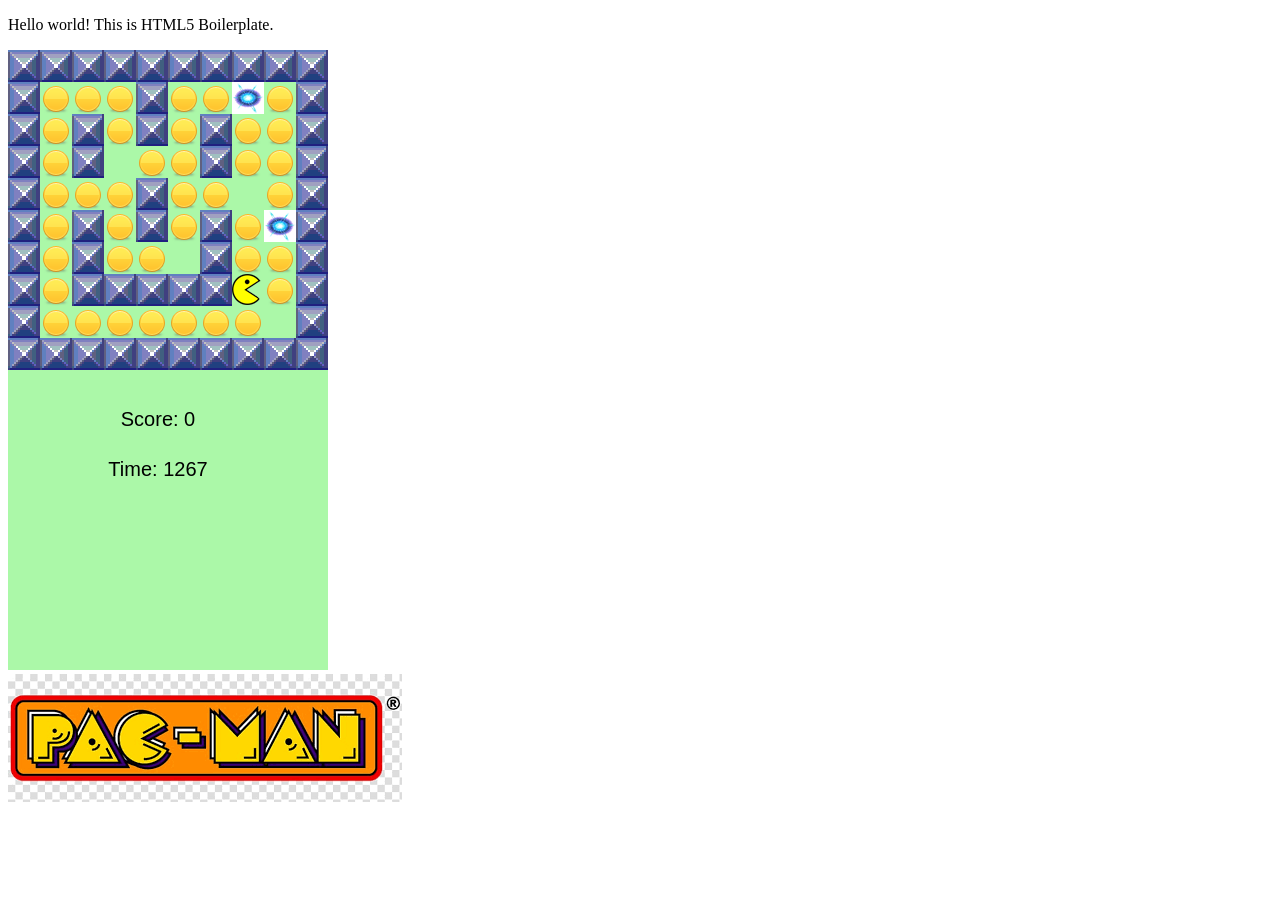
==== index.html @ a16a70f2 "1 commit develop ok" ====
<!doctype html>
<html class="no-js" lang="">

<head>
  <meta charset="utf-8">
  <meta name="viewport" content="width=device-width, initial-scale=1">
  <title></title>
  <link rel="stylesheet" href="css/style.css">
  <meta name="description" content="">

  <meta property="og:title" content="">
  <meta property="og:type" content="">
  <meta property="og:url" content="">
  <meta property="og:image" content="">
  <meta property="og:image:alt" content="">

  <link rel="icon" href="/favicon.ico" sizes="any">
  <link rel="icon" href="/icon.svg" type="image/svg+xml">
  <link rel="apple-touch-icon" href="icon.png">

  <link rel="manifest" href="site.webmanifest">
  <meta name="theme-color" content="#fafafa">
  <!-- Place favicon.ico in the root directory -->
  <script src="js/libraries/p5.min.js" type="module"></script>
  <script src="js/libraries/addons/p5.sound.js" type="module"></script>
  <script src="js/sketch2.js" type="module"></script>
</head>

<body>

  <!-- Add your site or application content here -->
  <p>Hello world! This is HTML5 Boilerplate.</p>
  <div id="sketch-pacman"></div>
  <div id="error-holder"></div>
<!--<media src="/error.gif" alt="Error de carga">-->
  <img src="media/pac.png" alt="pacman">

</body>

</html>
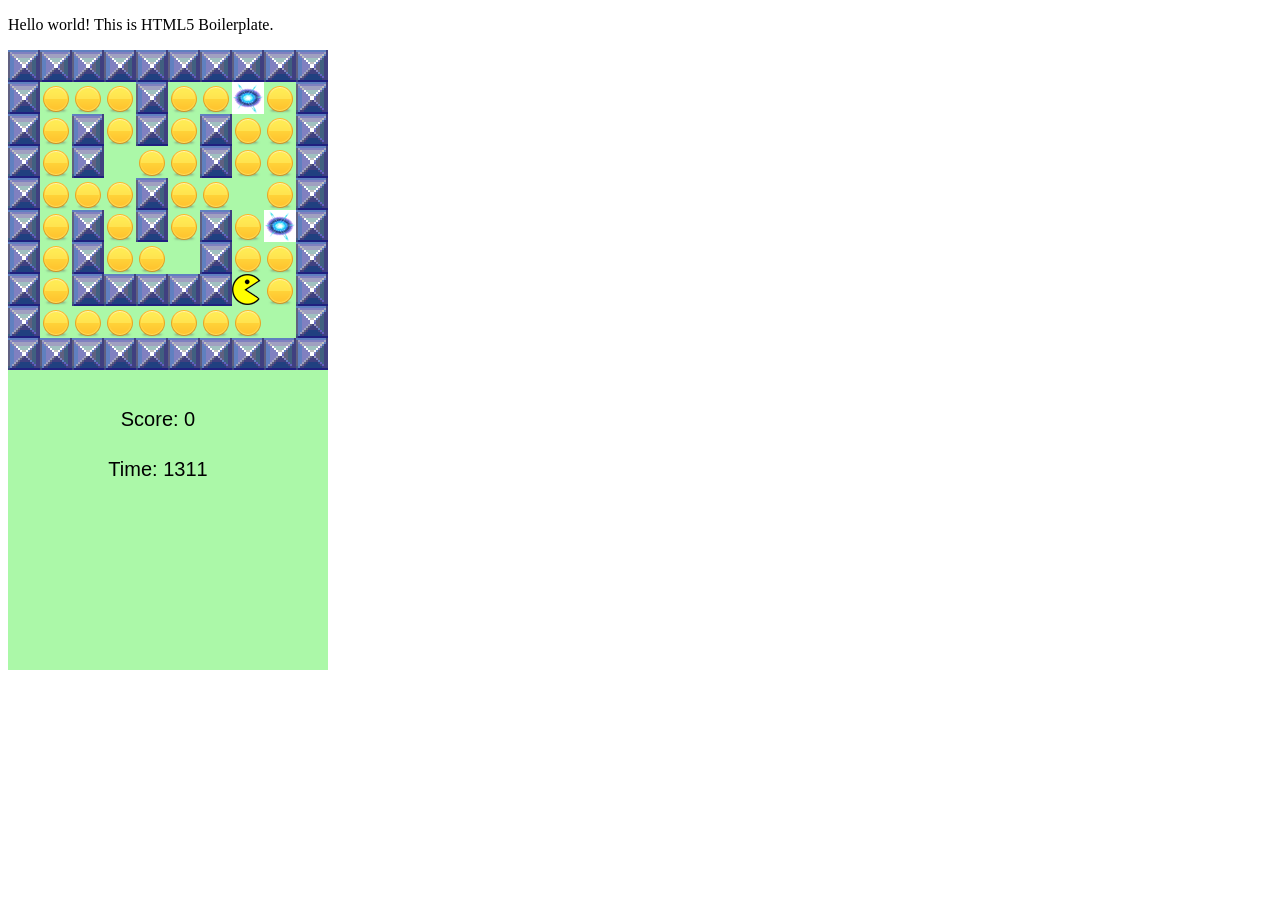
==== commit fc99f2c7: "Aplicar imatge fons OK" ====
--- a/index.html
+++ b/index.html
@@ -33,7 +33,7 @@
   <div id="sketch-pacman"></div>
   <div id="error-holder"></div>
 <!--<media src="/error.gif" alt="Error de carga">-->
-  <img src="media/pac.png" alt="pacman">
+ <!-- <img src="media/pac.png" alt="pacman">-->
 
 </body>
 
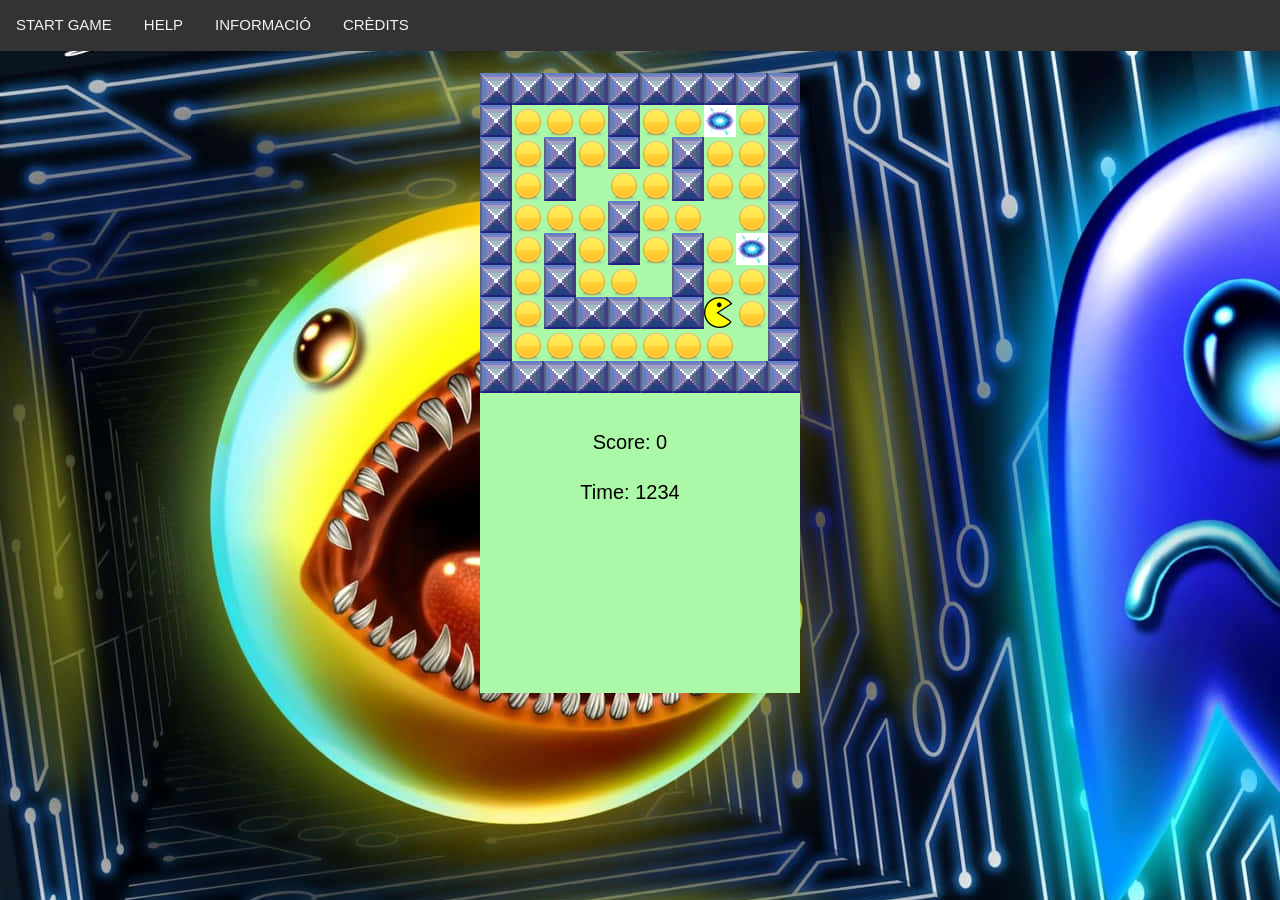
==== commit 49153be6: "Header acabat Ok" ====
--- a/index.html
+++ b/index.html
@@ -4,7 +4,8 @@
 <head>
   <meta charset="utf-8">
   <meta name="viewport" content="width=device-width, initial-scale=1">
-  <title></title>
+  <title>Pacman</title>
+  <link rel="stylesheet" href="https://www.w3schools.com/w3css/4/w3.css">
   <link rel="stylesheet" href="css/style.css">
   <meta name="description" content="">
 
@@ -24,17 +25,44 @@
   <script src="js/libraries/p5.min.js" type="module"></script>
   <script src="js/libraries/addons/p5.sound.js" type="module"></script>
   <script src="js/sketch2.js" type="module"></script>
+  <style>
+    body {
+      justify-content: center;
+      align-items: center;
+      height: 100vh;
+      margin: 0;
+      background-image: url('media/pacman-wallpaper.jpg');
+    }
+
+    #sketch-pacman {
+      display: flex;
+      justify-content: center;
+      align-items: center;
+    }
+
+    #error-holder {
+      display: flex;
+      justify-content: center;
+      align-items: center;
+      color: white;
+      font-size: 2rem;
+    }
+  </style>
 </head>
-
-<body>
+<!--header-->
+<div class="topnav">
+  <a href="index.html">START GAME</a>
+  <a href="help.html">HELP</a>
+  <a href="informacio.html">INFORMACIÓ</a>
+  <a href="credits.html">CRÈDITS</a>
+</div>
+<br>
 
   <!-- Add your site or application content here -->
-  <p>Hello world! This is HTML5 Boilerplate.</p>
   <div id="sketch-pacman"></div>
   <div id="error-holder"></div>
 <!--<media src="/error.gif" alt="Error de carga">-->
  <!-- <img src="media/pac.png" alt="pacman">-->
 
 </body>
-
 </html>
--- a/css/style.css
+++ b/css/style.css
@@ -0,0 +1,264 @@
+/*! HTML5 Boilerplate v9.0.1 | MIT License | https://html5boilerplate.com/ */
+
+/* main.css 3.0.0 | MIT License | https://github.com/h5bp/main.css#readme */
+/*
+ * What follows is the result of much research on cross-browser styling.
+ * Credit left inline and big thanks to Nicolas Gallagher, Jonathan Neal,
+ * Kroc Camen, and the H5BP dev community and team.
+ */
+
+/* ==========================================================================
+   Base styles: opinionated defaults
+   ========================================================================== */
+
+html {
+  color: #222;
+  font-size: 1em;
+  line-height: 1.4;
+}
+.header {
+  background-color: #f1f1f1;
+  padding: 20px;
+  text-align: center;
+}
+.topnav {
+  overflow: hidden;
+  background-color: #333;
+}
+.topnav a {
+  float: left;
+  display: block;
+  color: #f2f2f2;
+  text-align: center;
+  padding: 14px 16px;
+  text-decoration: none;
+}
+
+/*
+ * Remove text-shadow in selection highlight:
+ * https://twitter.com/miketaylr/status/12228805301
+ *
+ * Customize the background color to match your design.
+ */
+
+::-moz-selection {
+  background: #b3d4fc;
+  text-shadow: none;
+}
+
+::selection {
+  background: #b3d4fc;
+  text-shadow: none;
+}
+
+/*
+ * A better looking default horizontal rule
+ */
+
+hr {
+  display: block;
+  height: 1px;
+  border: 0;
+  border-top: 1px solid #ccc;
+  margin: 1em 0;
+  padding: 0;
+}
+
+/*
+ * Remove the gap between audio, canvas, iframes,
+ * images, videos and the bottom of their containers:
+ * https://github.com/h5bp/html5-boilerplate/issues/440
+ */
+
+audio,
+canvas,
+iframe,
+img,
+svg,
+video {
+  vertical-align: middle;
+}
+
+/*
+ * Remove default fieldset styles.
+ */
+
+fieldset {
+  border: 0;
+  margin: 0;
+  padding: 0;
+}
+
+/*
+ * Allow only vertical resizing of textareas.
+ */
+
+textarea {
+  resize: vertical;
+}
+
+/* ==========================================================================
+   Author's custom styles
+   ========================================================================== */
+
+/* ==========================================================================
+   Helper classes
+   ========================================================================== */
+
+/*
+ * Hide visually and from screen readers
+ */
+
+.hidden,
+[hidden] {
+  display: none !important;
+}
+
+/*
+ * Hide only visually, but have it available for screen readers:
+ * https://snook.ca/archives/html_and_css/hiding-content-for-accessibility
+ *
+ * 1. For long content, line feeds are not interpreted as spaces and small width
+ *    causes content to wrap 1 word per line:
+ *    https://medium.com/@jessebeach/beware-smushed-off-screen-accessible-text-5952a4c2cbfe
+ */
+
+.visually-hidden {
+  border: 0;
+  clip: rect(0, 0, 0, 0);
+  height: 1px;
+  margin: -1px;
+  overflow: hidden;
+  padding: 0;
+  position: absolute;
+  white-space: nowrap;
+  width: 1px;
+  /* 1 */
+}
+
+/*
+ * Extends the .visually-hidden class to allow the element
+ * to be focusable when navigated to via the keyboard:
+ * https://www.drupal.org/node/897638
+ */
+
+.visually-hidden.focusable:active,
+.visually-hidden.focusable:focus {
+  clip: auto;
+  height: auto;
+  margin: 0;
+  overflow: visible;
+  position: static;
+  white-space: inherit;
+  width: auto;
+}
+
+/*
+ * Hide visually and from screen readers, but maintain layout
+ */
+
+.invisible {
+  visibility: hidden;
+}
+
+/*
+ * Clearfix: contain floats
+ *
+ * The use of `table` rather than `block` is only necessary if using
+ * `::before` to contain the top-margins of child elements.
+ */
+
+.clearfix::before,
+.clearfix::after {
+  content: "";
+  display: table;
+}
+
+.clearfix::after {
+  clear: both;
+}
+
+/* ==========================================================================
+   EXAMPLE Media Queries for Responsive Design.
+   These examples override the primary ('mobile first') styles.
+   Modify as content requires.
+   ========================================================================== */
+
+@media only screen and (min-width: 35em) {
+  /* Style adjustments for viewports that meet the condition */
+}
+
+@media print,
+  (-webkit-min-device-pixel-ratio: 1.25),
+  (min-resolution: 1.25dppx),
+  (min-resolution: 120dpi) {
+  /* Style adjustments for high resolution devices */
+}
+
+/* ==========================================================================
+   Print styles.
+   Inlined to avoid the additional HTTP request:
+   https://www.phpied.com/delay-loading-your-print-css/
+   ========================================================================== */
+
+@media print {
+  *,
+  *::before,
+  *::after {
+    background: #fff !important;
+    color: #000 !important;
+    /* Black prints faster */
+    box-shadow: none !important;
+    text-shadow: none !important;
+  }
+
+  a,
+  a:visited {
+    text-decoration: underline;
+  }
+
+  a[href]::after {
+    content: " (" attr(href) ")";
+  }
+
+  abbr[title]::after {
+    content: " (" attr(title) ")";
+  }
+
+  /*
+   * Don't show links that are fragment identifiers,
+   * or use the `javascript:` pseudo protocol
+   */
+  a[href^="#"]::after,
+  a[href^="javascript:"]::after {
+    content: "";
+  }
+
+  pre {
+    white-space: pre-wrap !important;
+  }
+
+  pre,
+  blockquote {
+    border: 1px solid #999;
+    page-break-inside: avoid;
+  }
+
+  tr,
+  img {
+    page-break-inside: avoid;
+  }
+
+  p,
+  h2,
+  h3 {
+    orphans: 3;
+    widows: 3;
+  }
+
+  h2,
+  h3 {
+    page-break-after: avoid;
+  }
+}
+
